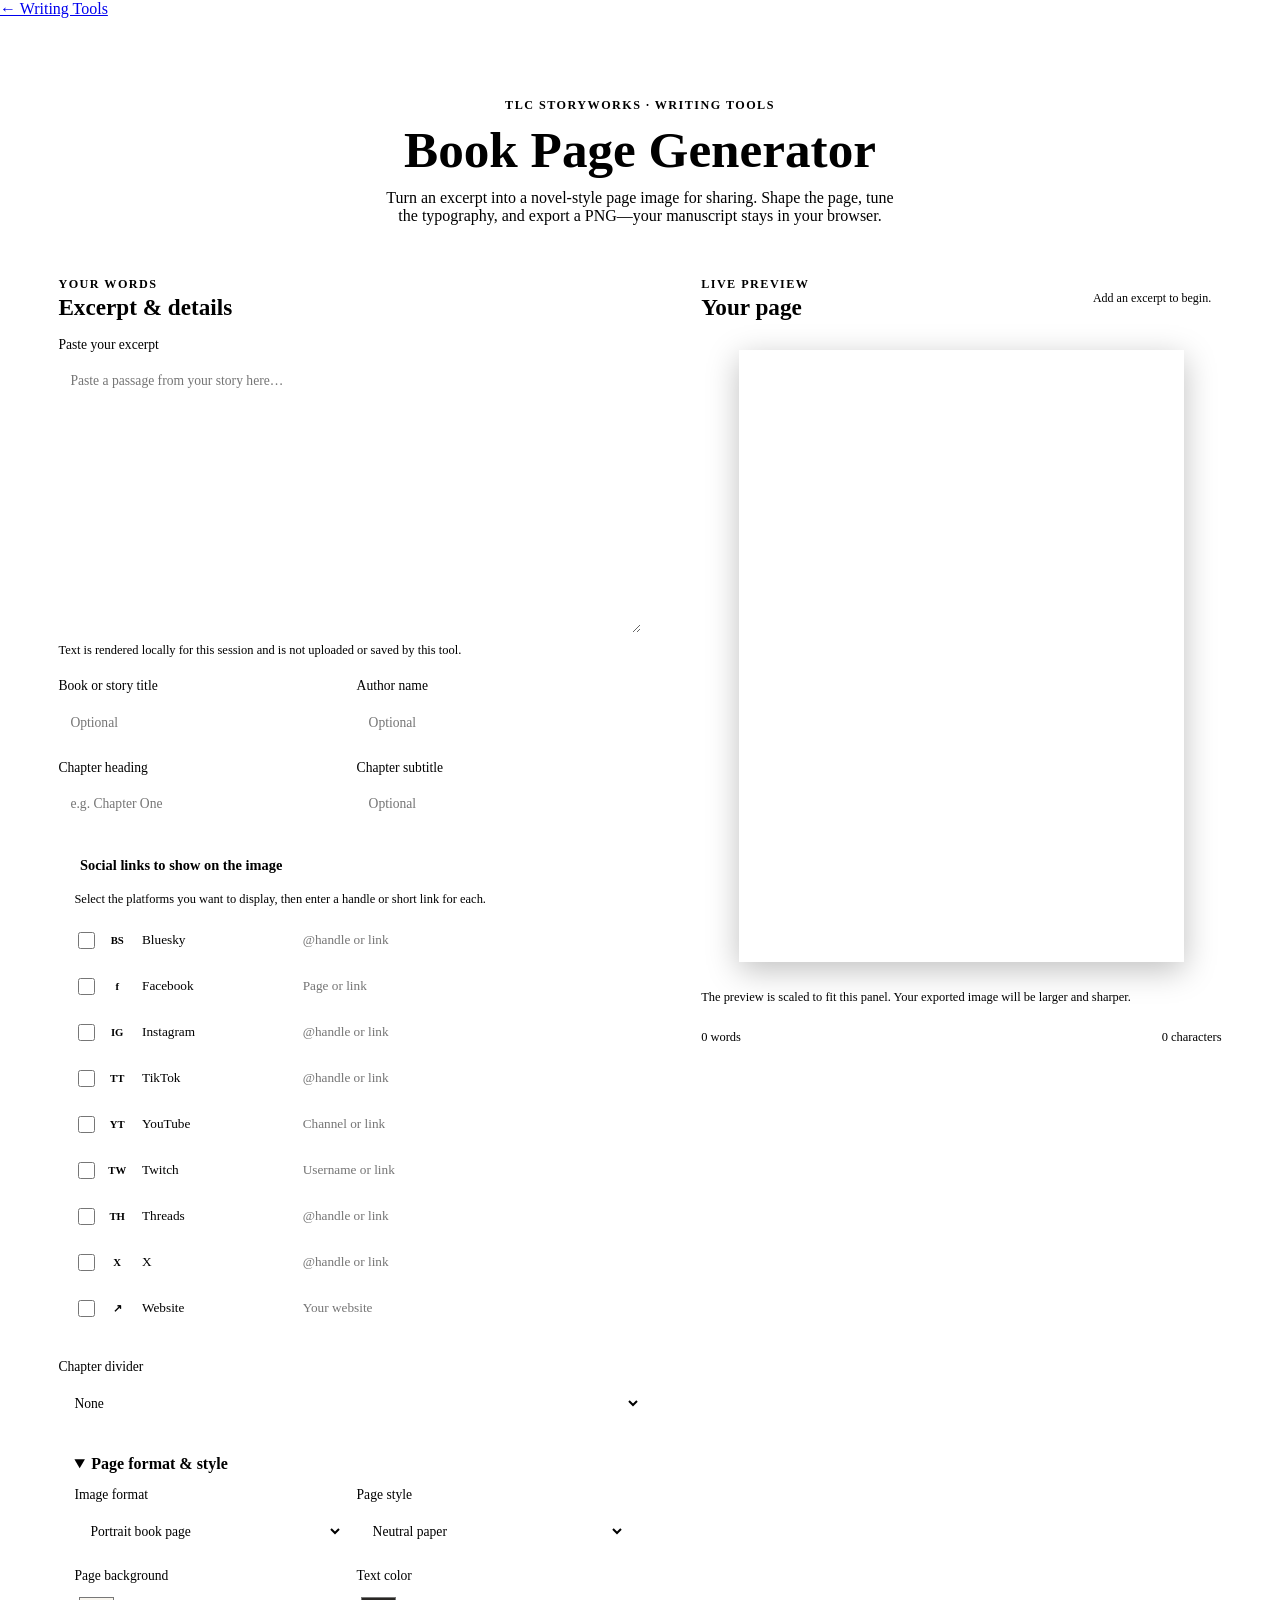
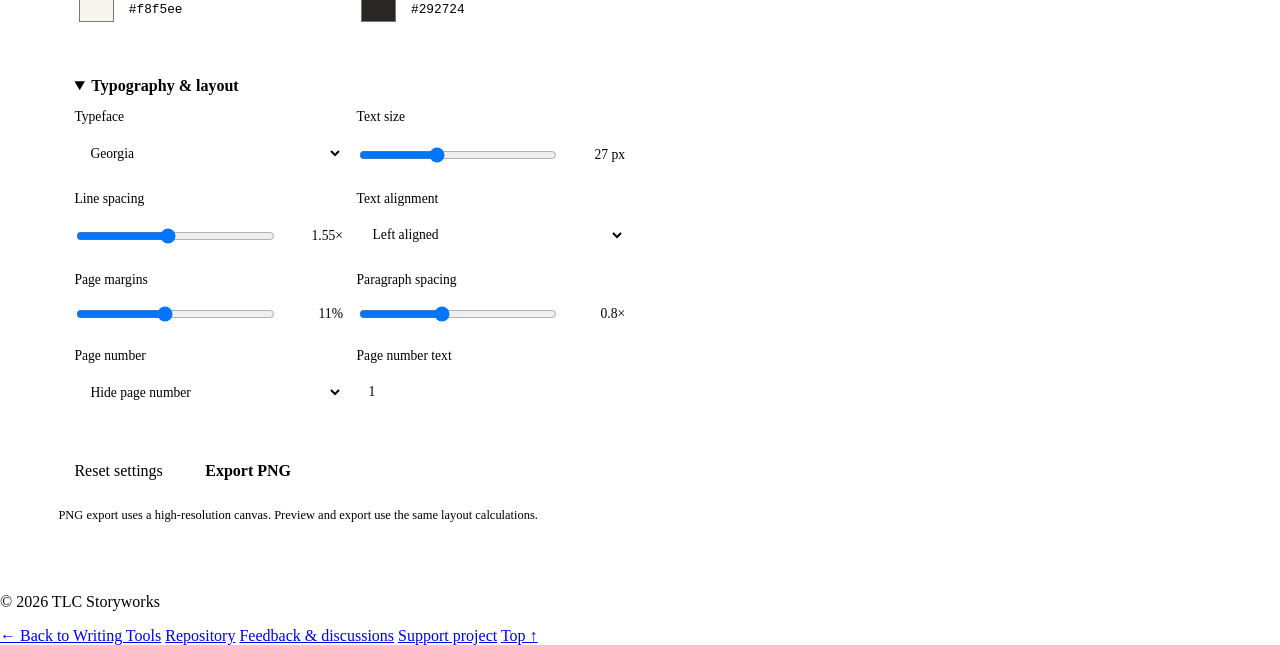
==== book-page/index.html @ 2dcfe4fa "Remove redundant running header dropdown" ====
<!doctype html>
<html lang="en">
<head>
  <meta charset="utf-8">
  <meta name="viewport" content="width=device-width, initial-scale=1">
  <meta name="description" content="Turn a writing excerpt into a customizable novel-style page image with TLC Storyworks.">
  <title>Book Page Generator · TLC Storyworks</title>
  <link rel="stylesheet" href="style.css?v=20261011-3">
  <link rel="stylesheet" href="../theme.css">
  <link rel="stylesheet" href="../links.css">
</head>
<body data-tool="book-page">
  <a class="back-link" href="../">← Writing Tools</a>
  <main class="generator-shell" id="top">
    <header class="page-hero">
      <p class="eyebrow">TLC Storyworks · Writing Tools</p>
      <h1>Book Page Generator</h1>
      <p class="lede">Turn an excerpt into a novel-style page image for sharing. Shape the page, tune the typography, and export a PNG—your manuscript stays in your browser.</p>
    </header>

    <div class="workspace">
      <section class="editor-panel" aria-labelledby="excerpt-heading">
        <div class="panel-heading">
          <div><p class="eyebrow">Your words</p><h2 id="excerpt-heading">Excerpt &amp; details</h2></div>
        </div>
        <label class="field">Paste your excerpt
          <textarea id="excerpt" rows="12" placeholder="Paste a passage from your story here…" spellcheck="true"></textarea>
        </label>
        <p class="field-help">Text is rendered locally for this session and is not uploaded or saved by this tool.</p>
        <div class="field-grid">
          <label class="field">Book or story title <input id="book-title" type="text" maxlength="100" placeholder="Optional"></label>
          <label class="field">Author name <input id="author" type="text" maxlength="100" placeholder="Optional"></label>
          <label class="field">Chapter heading <input id="chapter" type="text" maxlength="100" placeholder="e.g. Chapter One"></label>
          <label class="field">Chapter subtitle <input id="subtitle" type="text" maxlength="120" placeholder="Optional"></label>
        </div>
        <fieldset class="social-settings">
          <legend>Social links to show on the image</legend>
          <p class="field-help">Select the platforms you want to display, then enter a handle or short link for each.</p>
          <div class="social-fields">
            <label class="social-field"><input type="checkbox" id="social-bluesky"><span class="social-mark">BS</span><span>Bluesky</span><input id="social-bluesky-value" type="text" maxlength="80" placeholder="@handle or link"></label>
            <label class="social-field"><input type="checkbox" id="social-facebook"><span class="social-mark">f</span><span>Facebook</span><input id="social-facebook-value" type="text" maxlength="80" placeholder="Page or link"></label>
            <label class="social-field"><input type="checkbox" id="social-instagram"><span class="social-mark">IG</span><span>Instagram</span><input id="social-instagram-value" type="text" maxlength="80" placeholder="@handle or link"></label>
            <label class="social-field"><input type="checkbox" id="social-tiktok"><span class="social-mark">TT</span><span>TikTok</span><input id="social-tiktok-value" type="text" maxlength="80" placeholder="@handle or link"></label>
            <label class="social-field"><input type="checkbox" id="social-youtube"><span class="social-mark">YT</span><span>YouTube</span><input id="social-youtube-value" type="text" maxlength="80" placeholder="Channel or link"></label>
            <label class="social-field"><input type="checkbox" id="social-twitch"><span class="social-mark">TW</span><span>Twitch</span><input id="social-twitch-value" type="text" maxlength="80" placeholder="Username or link"></label>
            <label class="social-field"><input type="checkbox" id="social-threads"><span class="social-mark">TH</span><span>Threads</span><input id="social-threads-value" type="text" maxlength="80" placeholder="@handle or link"></label>
            <label class="social-field"><input type="checkbox" id="social-x"><span class="social-mark">X</span><span>X</span><input id="social-x-value" type="text" maxlength="80" placeholder="@handle or link"></label>
            <label class="social-field"><input type="checkbox" id="social-website"><span class="social-mark">↗</span><span>Website</span><input id="social-website-value" type="text" maxlength="80" placeholder="Your website"></label>
          </div>
        </fieldset>
        <label class="field">Chapter divider
          <select id="divider">
            <option value="none">None</option>
            <option value="dots">Three dots · • • •</option>
            <option value="asterisks">Asterisks · * * *</option>
            <option value="line">Fine line</option>
            <option value="flourish">Simple flourish · ❦</option>
          </select>
        </label>

        <details class="settings-group" open>
          <summary>Page format &amp; style</summary>
          <div class="settings-content">
            <div class="field-grid">
              <label class="field">Image format
                <select id="format"><option value="portrait">Portrait book page</option><option value="square">Square share card</option></select>
              </label>
              <label class="field">Page style
                <select id="style">
                  <option value="neutral">Neutral paper</option>
                  <option value="classic">Classic paperback</option>
                  <option value="modern">Modern literary</option>
                  <option value="dark">Dark reading</option>
                </select>
              </label>
              <label class="field">Page background <span class="color-field"><input id="paper" type="color" value="#f8f5ee"><output id="paper-value">#f8f5ee</output></span></label>
              <label class="field">Text color <span class="color-field"><input id="ink" type="color" value="#292724"><output id="ink-value">#292724</output></span></label>
            </div>
          </div>
        </details>

        <details class="settings-group" open>
          <summary>Typography &amp; layout</summary>
          <div class="settings-content">
            <div class="field-grid">
              <label class="field">Typeface
                <select id="font">
                  <option value="Georgia">Georgia</option>
                  <option value="Palatino Linotype">Palatino</option>
                  <option value="Baskerville">Baskerville</option>
                  <option value="Times New Roman">Times New Roman</option>
                  <option value="Arial">Sans serif</option>
                </select>
              </label>
              <label class="field">Text size <span class="range-value"><input id="font-size" type="range" min="20" max="38" value="27"><output id="font-size-value">27 px</output></span></label>
              <label class="field">Line spacing <span class="range-value"><input id="line-height" type="range" min="1.25" max="1.9" step="0.05" value="1.55"><output id="line-height-value">1.55×</output></span></label>
              <label class="field">Text alignment
                <select id="align"><option value="left">Left aligned</option><option value="justify">Justified</option></select>
              </label>
              <label class="field">Page margins <span class="range-value"><input id="margin" type="range" min="7" max="16" value="11"><output id="margin-value">11%</output></span></label>
              <label class="field">Paragraph spacing <span class="range-value"><input id="paragraph-space" type="range" min="0.3" max="1.5" step="0.1" value="0.8"><output id="paragraph-space-value">0.8×</output></span></label>
            </div>
            <div class="field-grid">
              <label class="field">Page number
                <select id="page-number"><option value="none">Hide page number</option><option value="center">Bottom center</option><option value="outer">Bottom outer corner</option></select>
              </label>
              <label class="field">Page number text <input id="page-number-text" type="text" maxlength="12" value="1" placeholder="1"></label>
            </div>
          </div>
        </details>
        <div class="editor-actions">
          <button id="reset-settings" type="button" class="secondary">Reset settings</button>
          <button id="download" type="button" class="primary">Export PNG</button>
        </div>
        <p class="export-note">PNG export uses a high-resolution canvas. Preview and export use the same layout calculations.</p>
      </section>

      <section class="preview-panel" aria-labelledby="preview-heading">
        <div class="preview-heading">
          <div><p class="eyebrow">Live preview</p><h2 id="preview-heading">Your page</h2></div>
          <span id="fit-status" class="fit-status" role="status">Add an excerpt to begin.</span>
        </div>
        <div class="canvas-wrap">
          <canvas id="page-canvas" width="1600" height="2200" aria-label="Live preview of your novel-style page"></canvas>
        </div>
        <p id="overflow-message" class="overflow-message" hidden></p>
        <p class="preview-help">The preview is scaled to fit this panel. Your exported image will be larger and sharper.</p>
        <div class="preview-stats"><span id="word-count">0 words</span><span id="character-count">0 characters</span></div>
      </section>
    </div>
  </main>
  <footer class="site-footer">
    <p class="copyright">© 2026 TLC Storyworks</p>
    <nav class="footer-links" aria-label="TLC Storyworks links">
      <a href="../">← Back to Writing Tools</a>
      <a href="https://github.com/tlcstoryworks/writer-tools">Repository</a>
      <a href="https://github.com/tlcstoryworks/writer-tools/discussions">Feedback &amp; discussions</a>
      <a href="https://github.com/sponsors/tlcstoryworks">Support project</a>
      <a href="#top">Top ↑</a>
    </nav>
  </footer>
  <script src="../theme.js"></script>
  <script src="app.js?v=20261011-3"></script>
</body>
</html>
---- book-page/style.css ----
:root { --link-shell-width: 1200px; }
* { box-sizing: border-box; }
body { margin:0; min-height:100vh; background:var(--theme-bg); color:var(--theme-text); }
.generator-shell { width:min(1400px,94vw); margin:0 auto; padding:5rem 0 2rem; }
.page-hero { max-width:780px; margin:0 auto 2rem; text-align:center; }
.page-hero h1 { margin:.45rem 0 .6rem; font-size:clamp(2rem,5vw,3.2rem); }
.page-hero .lede { color:var(--theme-muted); margin:0 auto; max-width:65ch; }
.workspace { display:grid; grid-template-columns:minmax(0,1fr) minmax(300px,.9fr); gap:1.25rem; align-items:start; }
.editor-panel,.preview-panel { min-width:0; border:1px solid var(--theme-border); border-radius:20px; background:var(--theme-panel); padding:1.25rem; }
.panel-heading,.preview-heading { display:flex; justify-content:space-between; align-items:flex-start; gap:1rem; margin-bottom:1rem; }
.panel-heading h2,.preview-heading h2 { margin:.15rem 0 0; font-size:1.45rem; }
.eyebrow { margin:0; color:var(--theme-accent-strong); font-size:.76rem; font-weight:750; letter-spacing:.12em; text-transform:uppercase; }
.field { display:grid; gap:.4rem; min-width:0; margin:0 0 .95rem; color:var(--theme-muted); font-size:.85rem; }
input,textarea,select,button { font:inherit; }
input:not([type=color]):not([type=range]),textarea,select { width:100%; min-height:44px; border:1px solid var(--theme-border); border-radius:9px; padding:.65rem .75rem; color:var(--theme-text); background:var(--theme-bg); }
textarea { resize:vertical; min-height:220px; line-height:1.55; }
input[type=range] { width:100%; accent-color:var(--theme-accent); }
.field-grid { display:grid; grid-template-columns:repeat(2,minmax(0,1fr)); gap:0 .85rem; }
.field-help,.export-note,.preview-help { color:var(--theme-muted); font-size:.78rem; line-height:1.5; }
.field-help { margin:-.45rem 0 1.15rem; }
.color-field,.range-value { display:flex; align-items:center; gap:.65rem; min-height:38px; }
.color-field input[type=color] { width:44px; height:38px; flex:0 0 auto; border:1px solid var(--theme-border); border-radius:8px; background:var(--theme-bg); padding:.15rem; }
.color-field output { color:var(--theme-text); font-family:ui-monospace,monospace; font-size:.8rem; }
.range-value input { flex:1; min-width:0; }
.range-value output { min-width:3.5rem; color:var(--theme-text); font-variant-numeric:tabular-nums; text-align:right; }
.settings-group { border:1px solid var(--theme-border); border-radius:12px; margin:1rem 0; }
.settings-group summary { padding:.85rem 1rem; cursor:pointer; font-weight:700; }
.settings-content { padding:0 1rem .25rem; }
.editor-actions { display:flex; gap:.65rem; flex-wrap:wrap; margin-top:1rem; }
button { min-height:44px; border:1px solid var(--theme-border); border-radius:999px; padding:.65rem 1rem; color:var(--theme-text); background:var(--theme-panel-hover); cursor:pointer; }
button:hover { filter:brightness(1.08); }
button.primary { background:var(--theme-accent); border-color:transparent; color:var(--theme-panel); font-weight:750; }
button.secondary { background:transparent; }
button:disabled { opacity:.45; cursor:not-allowed; }
.export-note { margin:.8rem 0 0; }
.preview-panel { position:sticky; top:1rem; }
.preview-heading { align-items:center; }
.fit-status { max-width:58%; border-radius:999px; padding:.35rem .65rem; color:var(--theme-muted); background:color-mix(in srgb,var(--theme-text) 7%,transparent); font-size:.75rem; text-align:center; }
.fit-status.good { color:#245c3b; background:#d8f1df; }
.fit-status.warning { color:#7d4015; background:#ffebd6; }
.canvas-wrap { display:grid; place-items:center; padding:.8rem; border:1px solid var(--theme-border); border-radius:12px; background:color-mix(in srgb,var(--theme-bg) 75%,transparent); min-height:360px; }
#page-canvas { display:block; width:auto; height:auto; max-width:100%; max-height:68vh; object-fit:contain; box-shadow:0 8px 30px rgba(0,0,0,.25); }
.overflow-message { padding:.8rem .9rem; margin:.85rem 0 0; border:1px solid #b76b30; border-radius:10px; color:var(--theme-text); background:color-mix(in srgb,#b76b30 16%,var(--theme-panel)); font-size:.85rem; }
.preview-help { margin:.8rem 0; }
.preview-stats { display:flex; justify-content:space-between; gap:.8rem; border-top:1px solid var(--theme-border); padding-top:.7rem; color:var(--theme-muted); font-size:.78rem; }
button:focus-visible,input:focus-visible,textarea:focus-visible,select:focus-visible,summary:focus-visible,a:focus-visible { outline:2px solid var(--theme-accent-strong); outline-offset:3px; }
@media(max-width:900px) { .workspace { grid-template-columns:1fr; } .preview-panel { position:static; } #page-canvas { max-height:none; max-width:min(100%,560px); } }
@media(max-width:560px) { .generator-shell { width:94vw; padding-top:4.5rem; } .editor-panel,.preview-panel { padding:.9rem; } .field-grid { grid-template-columns:1fr; } .preview-heading { align-items:flex-start; flex-direction:column; } .fit-status { max-width:100%; } .canvas-wrap { min-height:260px; padding:.4rem; } .preview-stats { flex-wrap:wrap; } }
@media(prefers-reduced-motion:reduce) { *,*::before,*::after { scroll-behavior:auto!important; animation-duration:.01ms!important; animation-iteration-count:1!important; transition-duration:.01ms!important; } }
.social-settings { min-width:0; margin:1rem 0; padding:.85rem 1rem 1rem; border:1px solid var(--theme-border); border-radius:12px; }
.social-settings legend { padding:0 .35rem; font-weight:700; font-size:.9rem; }
.social-settings .field-help { margin:.1rem 0 .8rem; }
.social-fields { display:grid; gap:.5rem; }
.social-field { display:grid; grid-template-columns:20px 30px minmax(75px,.6fr) minmax(100px,1.4fr); align-items:center; gap:.55rem; color:var(--theme-text); font-size:.83rem; }
.social-field input[type=checkbox] { width:17px; height:17px; min-height:0; accent-color:var(--theme-accent); }
.social-field input[type=text] { min-height:38px; padding:.45rem .6rem; }
.social-mark { display:grid; place-items:center; width:28px; height:28px; border:1px solid var(--theme-border); border-radius:50%; font-size:.67rem; font-weight:800; }
@media(max-width:560px) { .social-field { grid-template-columns:20px 30px minmax(70px,.7fr) minmax(90px,1.3fr); gap:.35rem; font-size:.76rem; } }
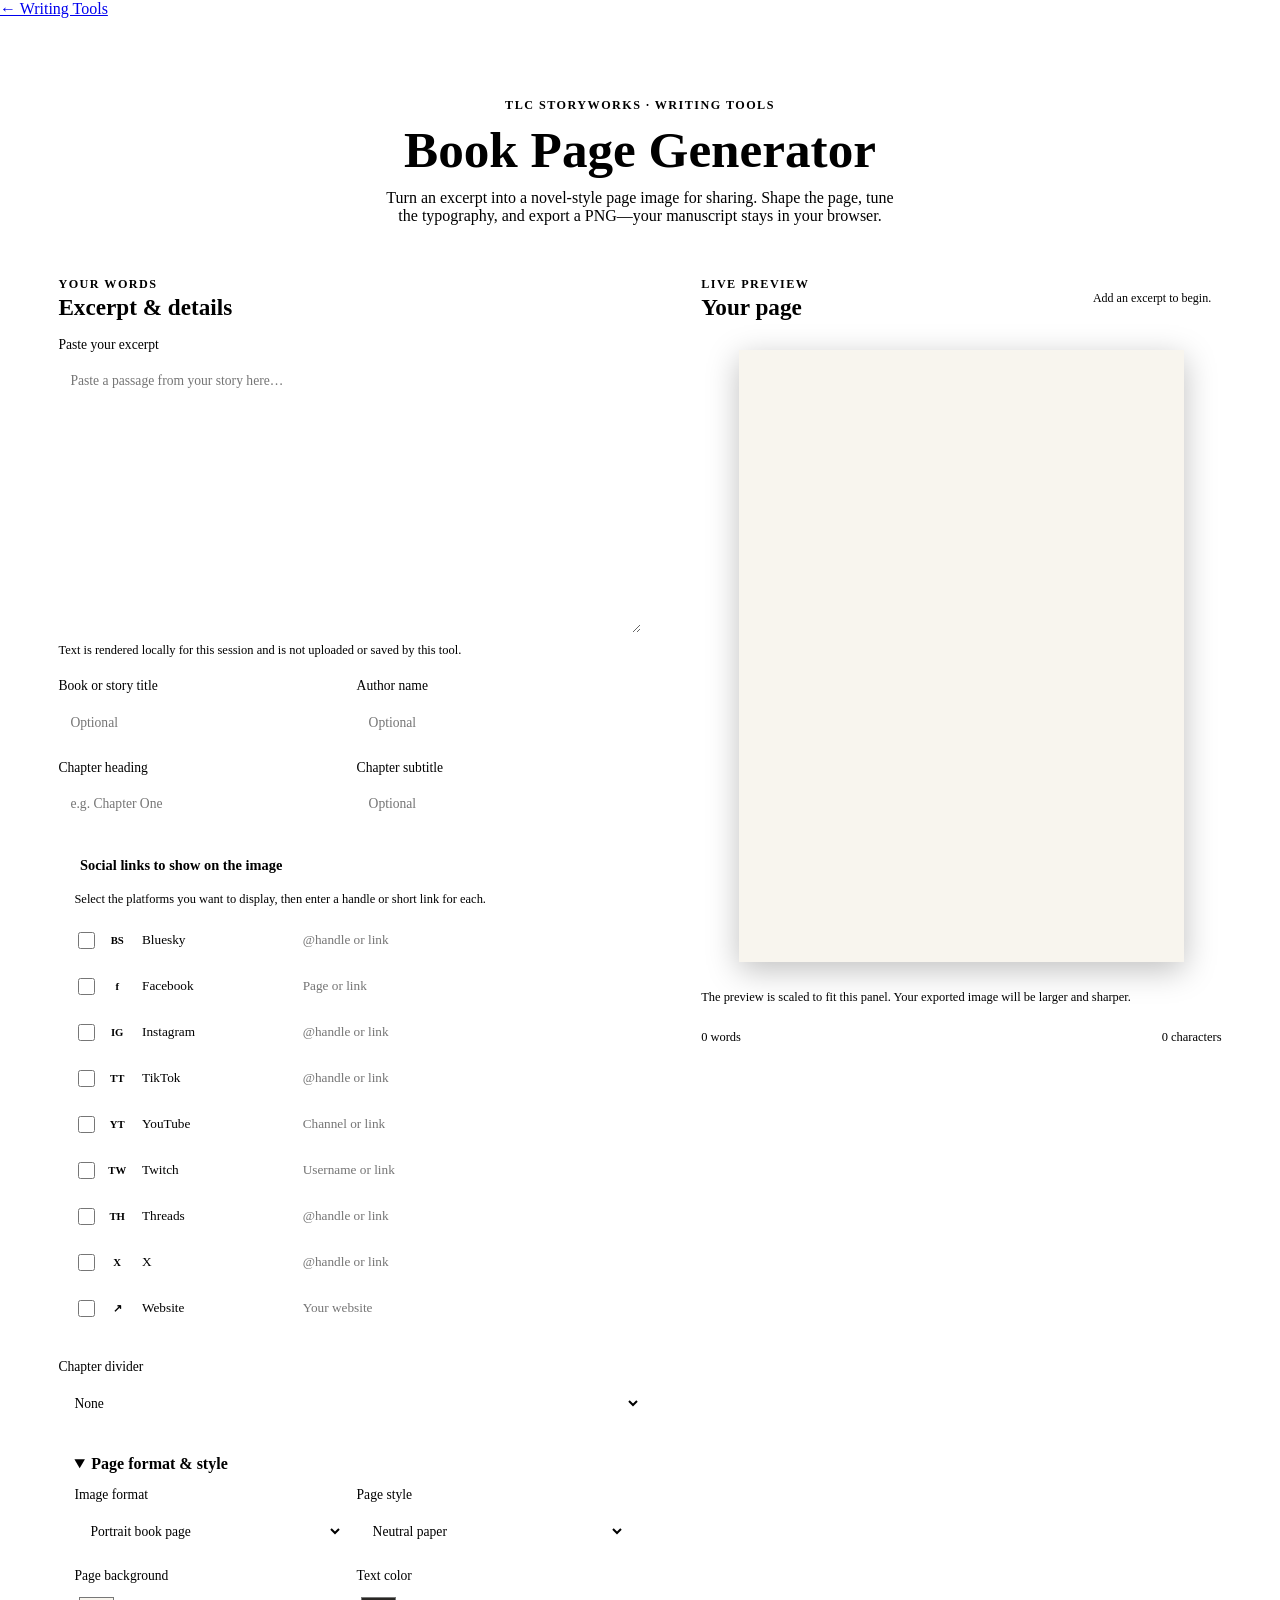
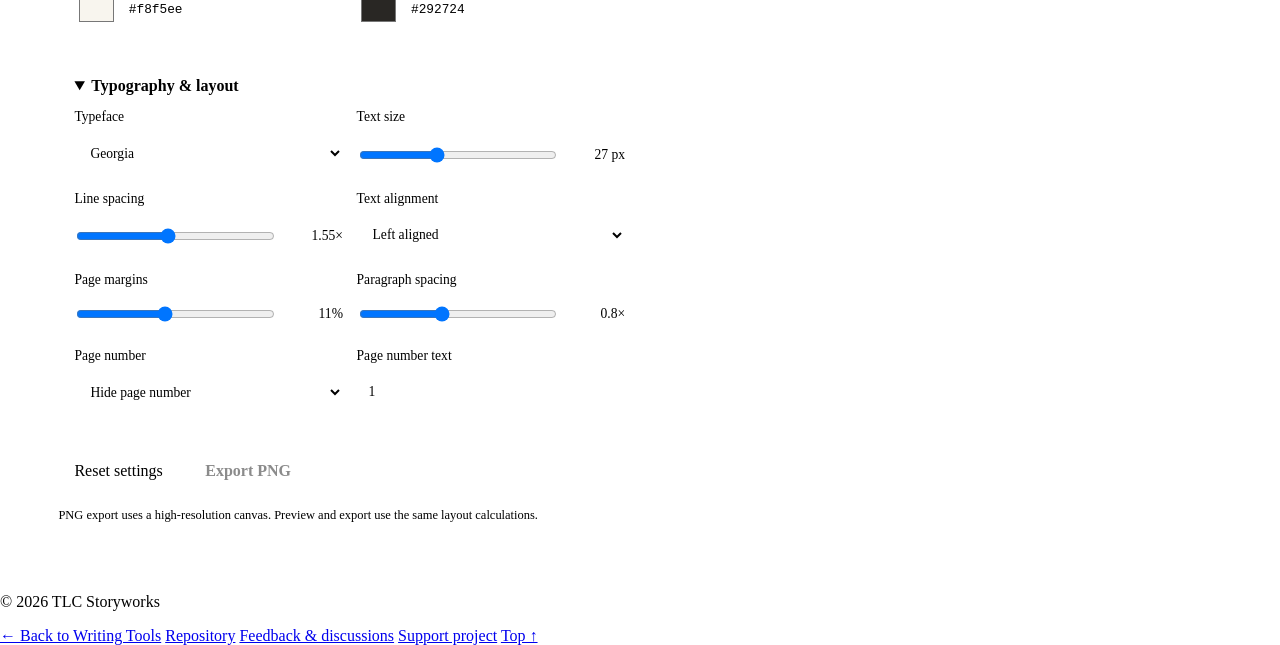
==== commit f2bcf73a: "Refresh generator script after header and text sizing update" ====
--- a/book-page/index.html
+++ b/book-page/index.html
@@ -140,6 +140,6 @@
     </nav>
   </footer>
   <script src="../theme.js"></script>
-  <script src="app.js?v=20261011-3"></script>
+  <script src="app.js?v=20261011-4"></script>
 </body>
 </html>
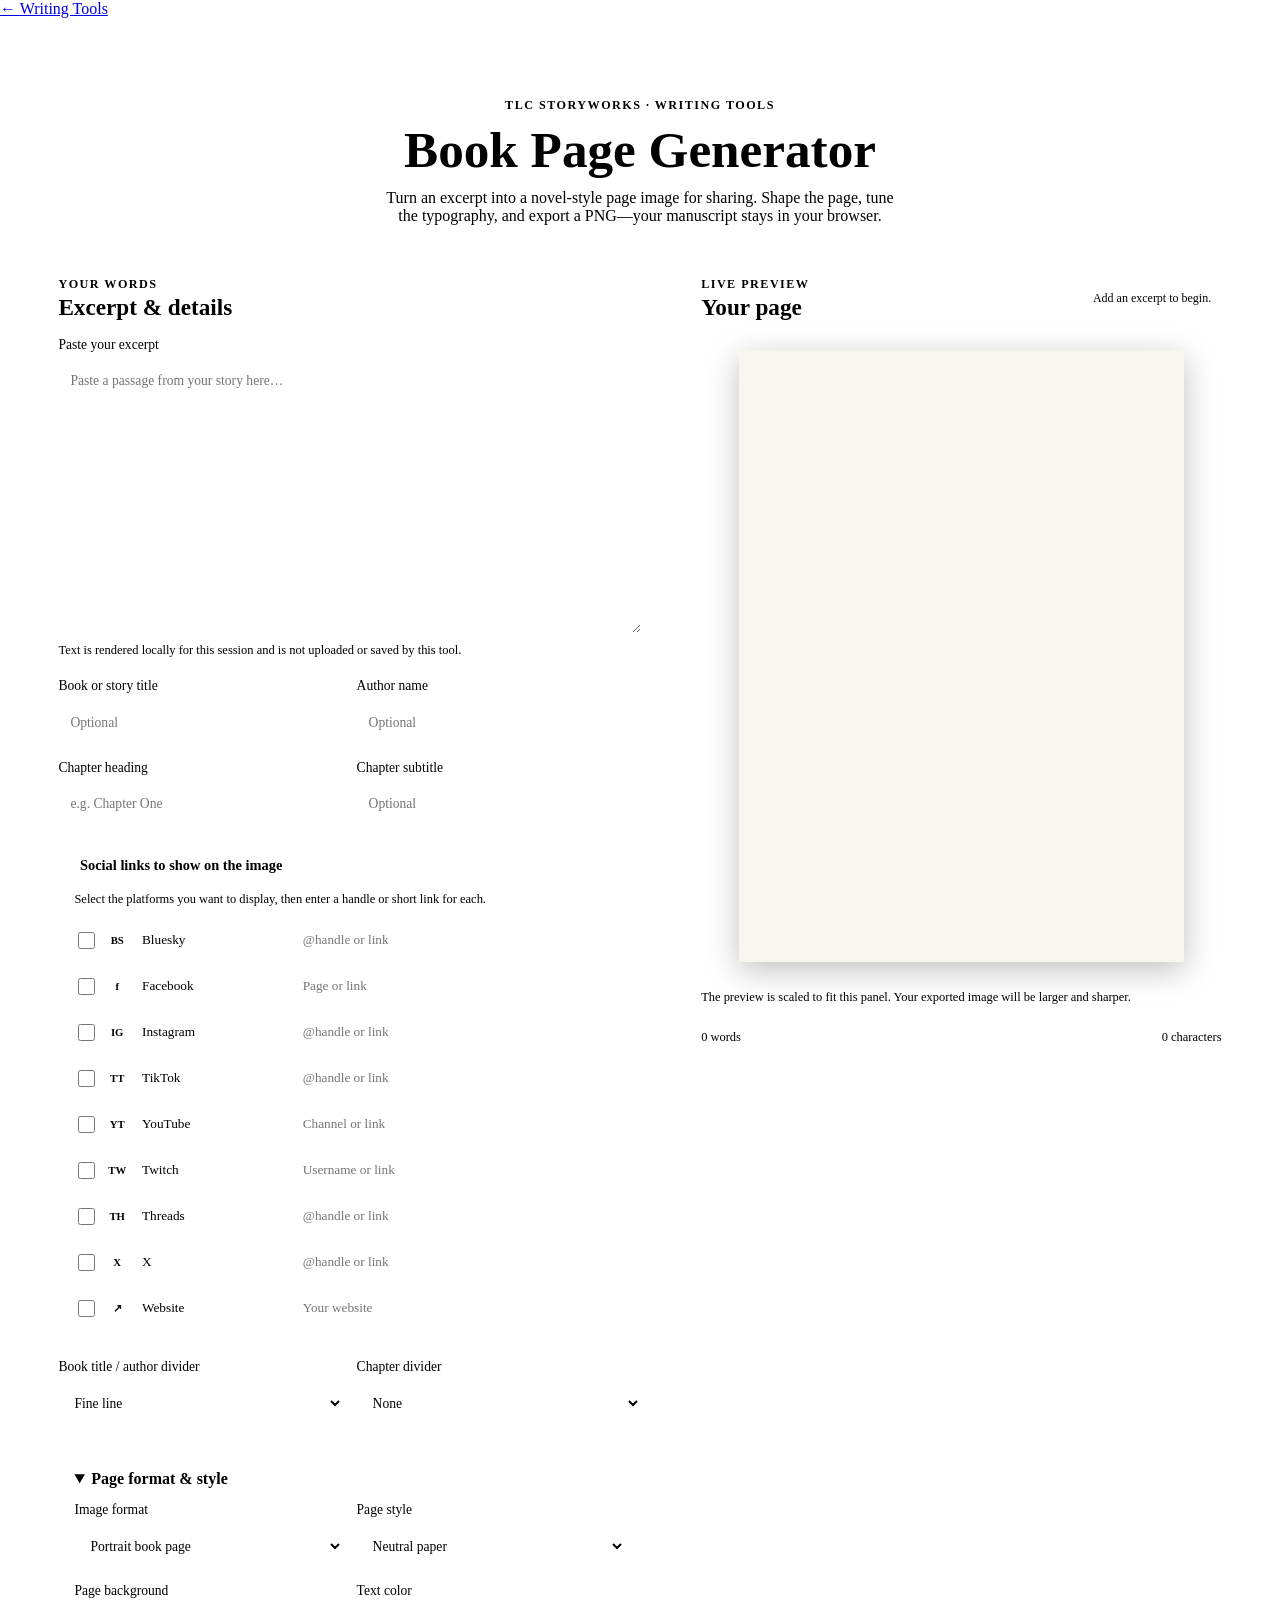
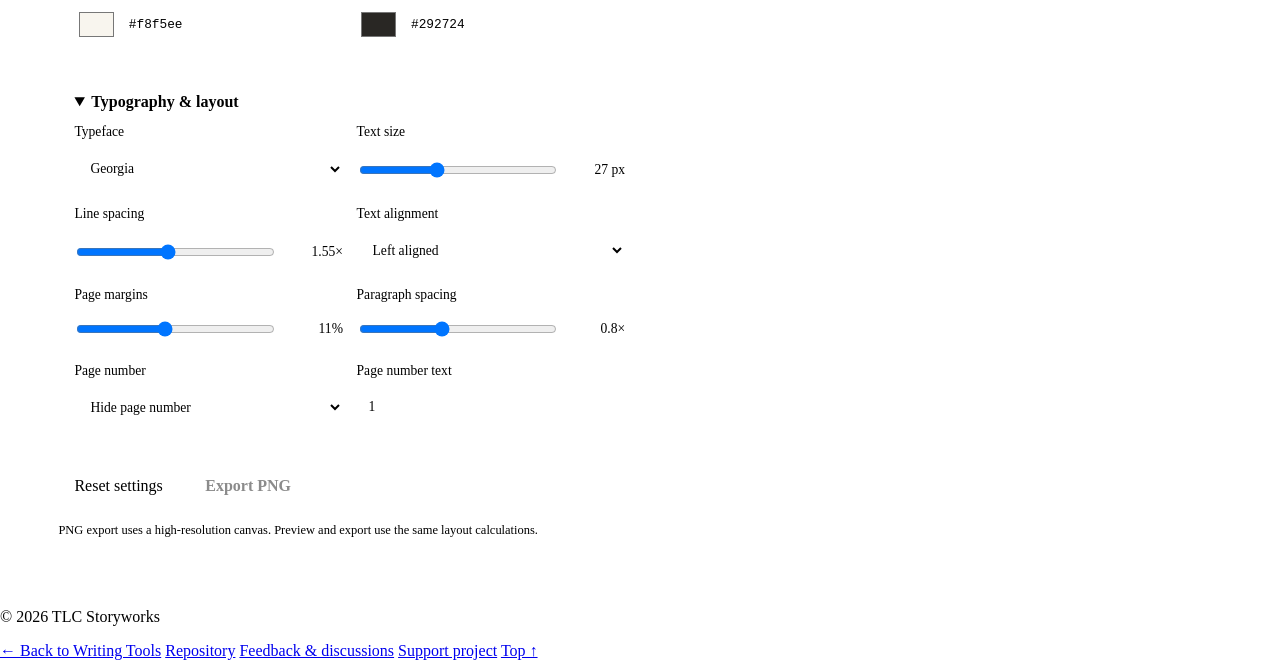
==== commit 3bff295d: "Add book credit divider selector" ====
--- a/book-page/index.html
+++ b/book-page/index.html
@@ -48,15 +48,26 @@
             <label class="social-field"><input type="checkbox" id="social-website"><span class="social-mark">↗</span><span>Website</span><input id="social-website-value" type="text" maxlength="80" placeholder="Your website"></label>
           </div>
         </fieldset>
-        <label class="field">Chapter divider
-          <select id="divider">
-            <option value="none">None</option>
-            <option value="dots">Three dots · • • •</option>
-            <option value="asterisks">Asterisks · * * *</option>
-            <option value="line">Fine line</option>
-            <option value="flourish">Simple flourish · ❦</option>
-          </select>
-        </label>
+        <div class="field-grid">
+          <label class="field">Book title / author divider
+            <select id="credit-divider">
+              <option value="line">Fine line</option>
+              <option value="dots">Three dots · • • •</option>
+              <option value="asterisks">Asterisks · * * *</option>
+              <option value="flourish">Simple flourish · ❦</option>
+              <option value="none">None</option>
+            </select>
+          </label>
+          <label class="field">Chapter divider
+            <select id="divider">
+              <option value="none">None</option>
+              <option value="dots">Three dots · • • •</option>
+              <option value="asterisks">Asterisks · * * *</option>
+              <option value="line">Fine line</option>
+              <option value="flourish">Simple flourish · ❦</option>
+            </select>
+          </label>
+        </div>
 
         <details class="settings-group" open>
           <summary>Page format &amp; style</summary>
@@ -140,6 +151,6 @@
     </nav>
   </footer>
   <script src="../theme.js"></script>
-  <script src="app.js?v=20261011-4"></script>
+  <script src="app.js?v=20261011-6"></script>
 </body>
 </html>
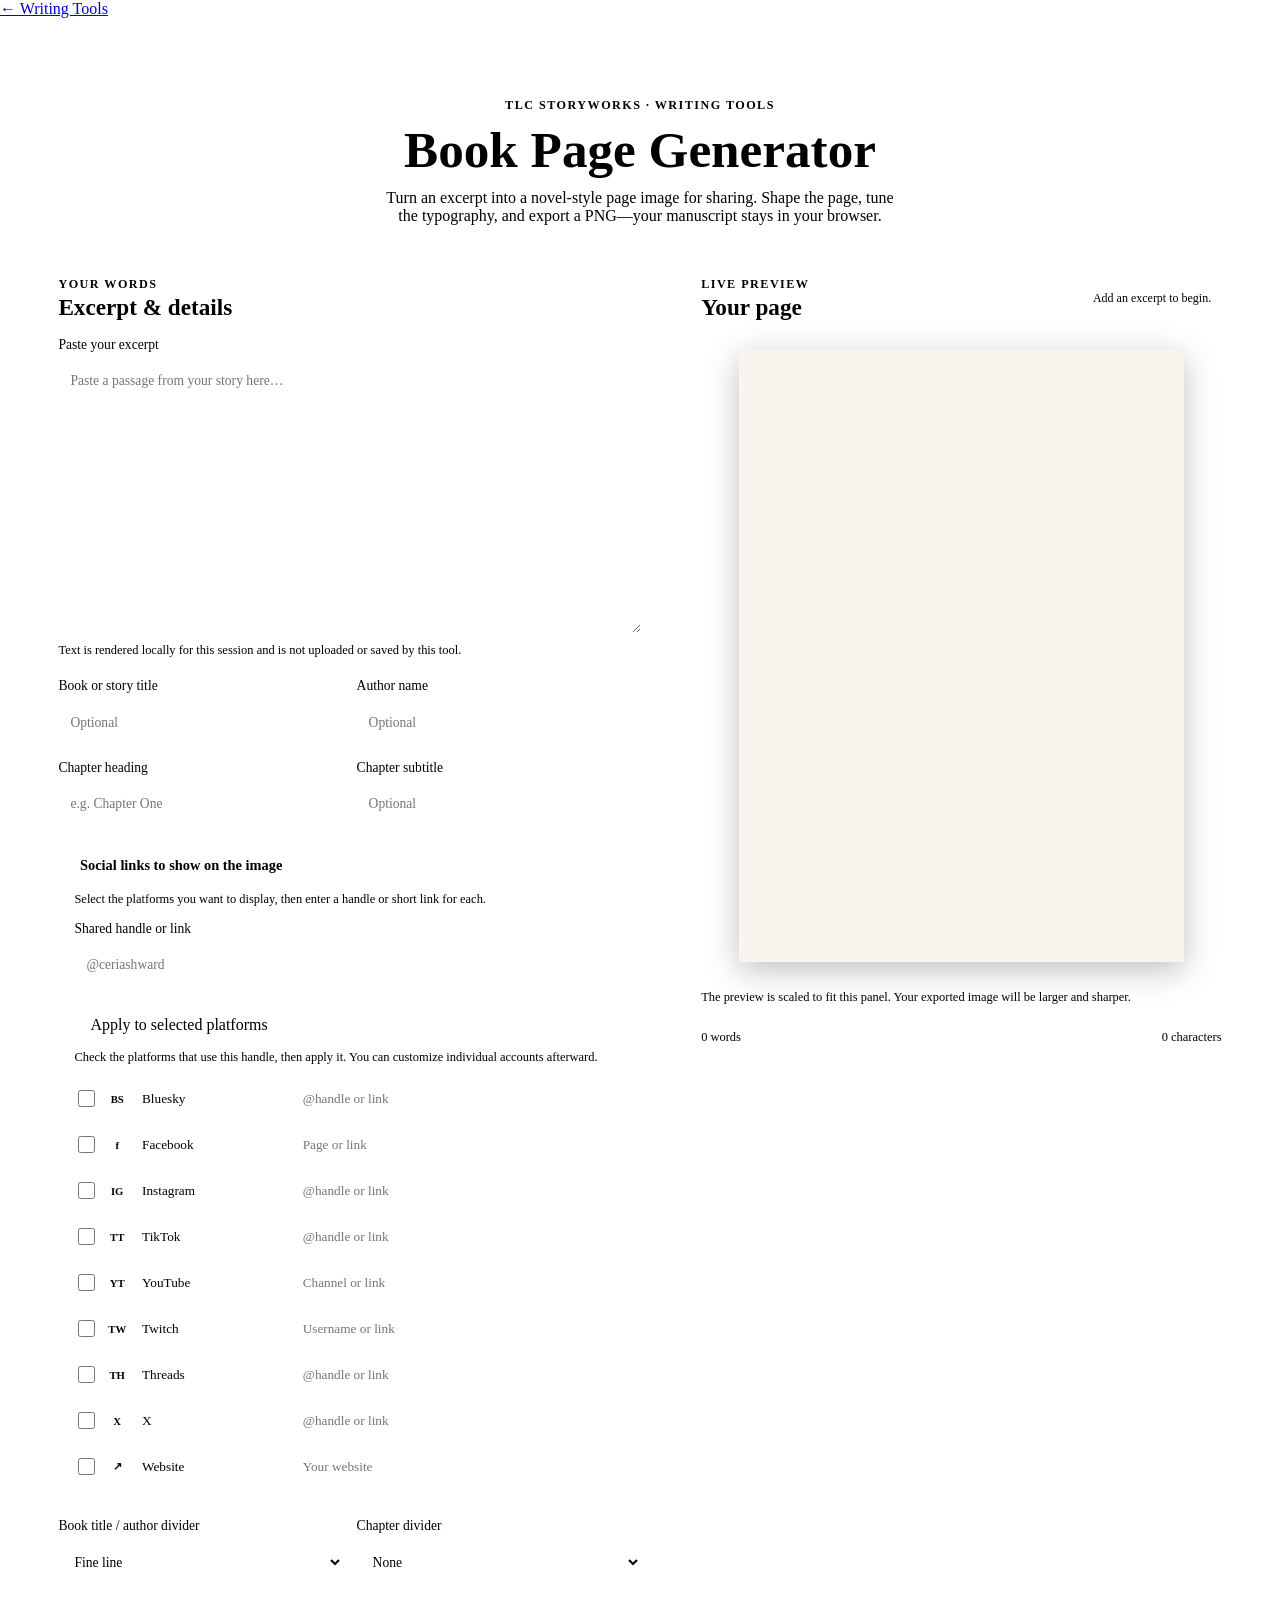
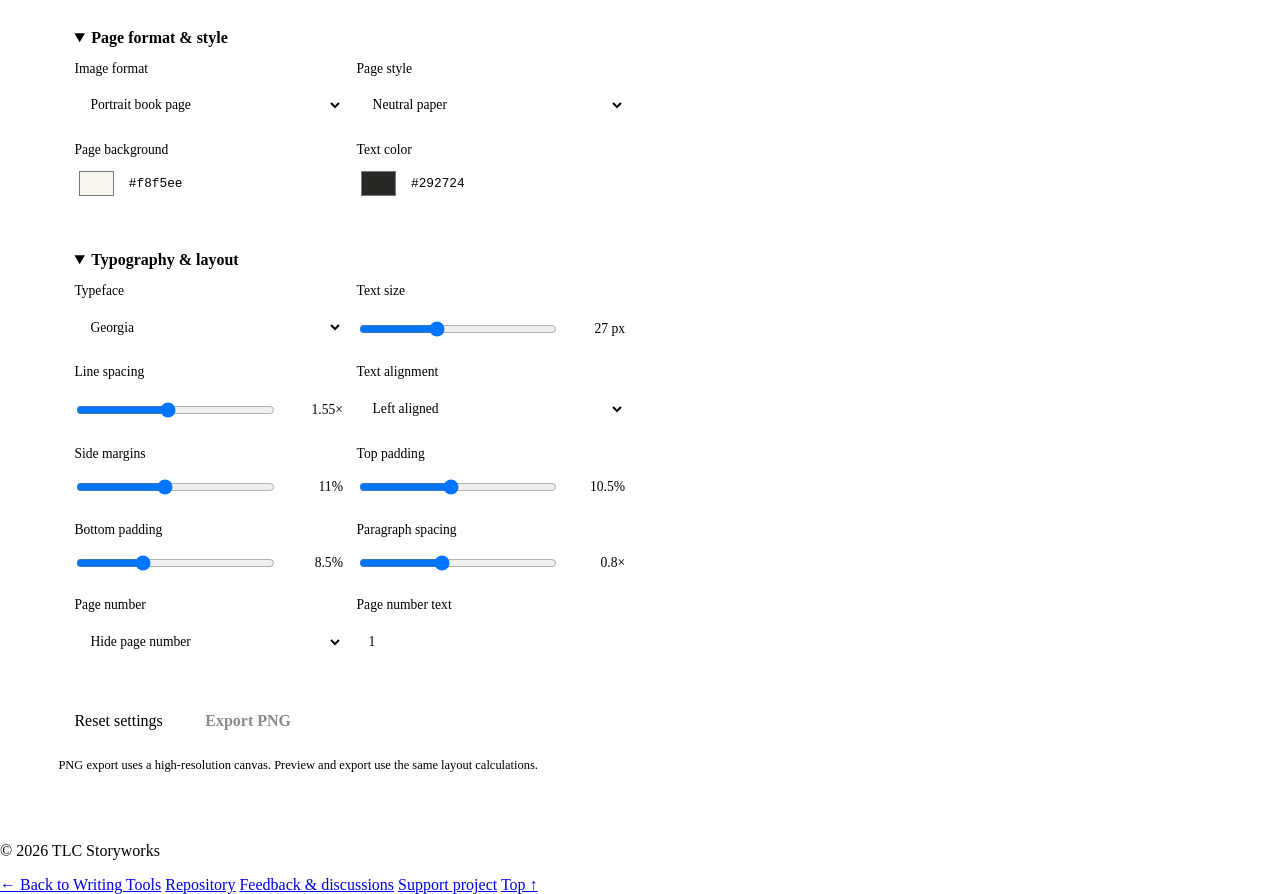
==== commit 3bca4125: "Add vertical padding and shared social handle controls" ====
--- a/book-page/index.html
+++ b/book-page/index.html
@@ -5,7 +5,7 @@
   <meta name="viewport" content="width=device-width, initial-scale=1">
   <meta name="description" content="Turn a writing excerpt into a customizable novel-style page image with TLC Storyworks.">
   <title>Book Page Generator · TLC Storyworks</title>
-  <link rel="stylesheet" href="style.css?v=20261011-3">
+  <link rel="stylesheet" href="style.css?v=20261011-4">
   <link rel="stylesheet" href="../theme.css">
   <link rel="stylesheet" href="../links.css">
 </head>
@@ -36,6 +36,13 @@
         <fieldset class="social-settings">
           <legend>Social links to show on the image</legend>
           <p class="field-help">Select the platforms you want to display, then enter a handle or short link for each.</p>
+          <div class="shared-social-handle">
+            <label class="field">Shared handle or link
+              <input id="shared-handle" type="text" maxlength="80" placeholder="@ceriashward">
+            </label>
+            <button id="apply-shared-handle" type="button" class="secondary">Apply to selected platforms</button>
+            <p id="shared-handle-status" class="field-help" role="status">Check the platforms that use this handle, then apply it. You can customize individual accounts afterward.</p>
+          </div>
           <div class="social-fields">
             <label class="social-field"><input type="checkbox" id="social-bluesky"><span class="social-mark">BS</span><span>Bluesky</span><input id="social-bluesky-value" type="text" maxlength="80" placeholder="@handle or link"></label>
             <label class="social-field"><input type="checkbox" id="social-facebook"><span class="social-mark">f</span><span>Facebook</span><input id="social-facebook-value" type="text" maxlength="80" placeholder="Page or link"></label>
@@ -108,7 +115,9 @@
               <label class="field">Text alignment
                 <select id="align"><option value="left">Left aligned</option><option value="justify">Justified</option></select>
               </label>
-              <label class="field">Page margins <span class="range-value"><input id="margin" type="range" min="7" max="16" value="11"><output id="margin-value">11%</output></span></label>
+              <label class="field">Side margins <span class="range-value"><input id="margin" type="range" min="7" max="16" value="11"><output id="margin-value">11%</output></span></label>
+              <label class="field">Top padding <span class="range-value"><input id="top-padding" type="range" min="4" max="18" step="0.5" value="10.5"><output id="top-padding-value">10.5%</output></span></label>
+              <label class="field">Bottom padding <span class="range-value"><input id="bottom-padding" type="range" min="4" max="18" step="0.5" value="8.5"><output id="bottom-padding-value">8.5%</output></span></label>
               <label class="field">Paragraph spacing <span class="range-value"><input id="paragraph-space" type="range" min="0.3" max="1.5" step="0.1" value="0.8"><output id="paragraph-space-value">0.8×</output></span></label>
             </div>
             <div class="field-grid">
@@ -151,6 +160,6 @@
     </nav>
   </footer>
   <script src="../theme.js"></script>
-  <script src="app.js?v=20261011-6"></script>
+  <script src="app.js?v=20261011-7"></script>
 </body>
 </html>
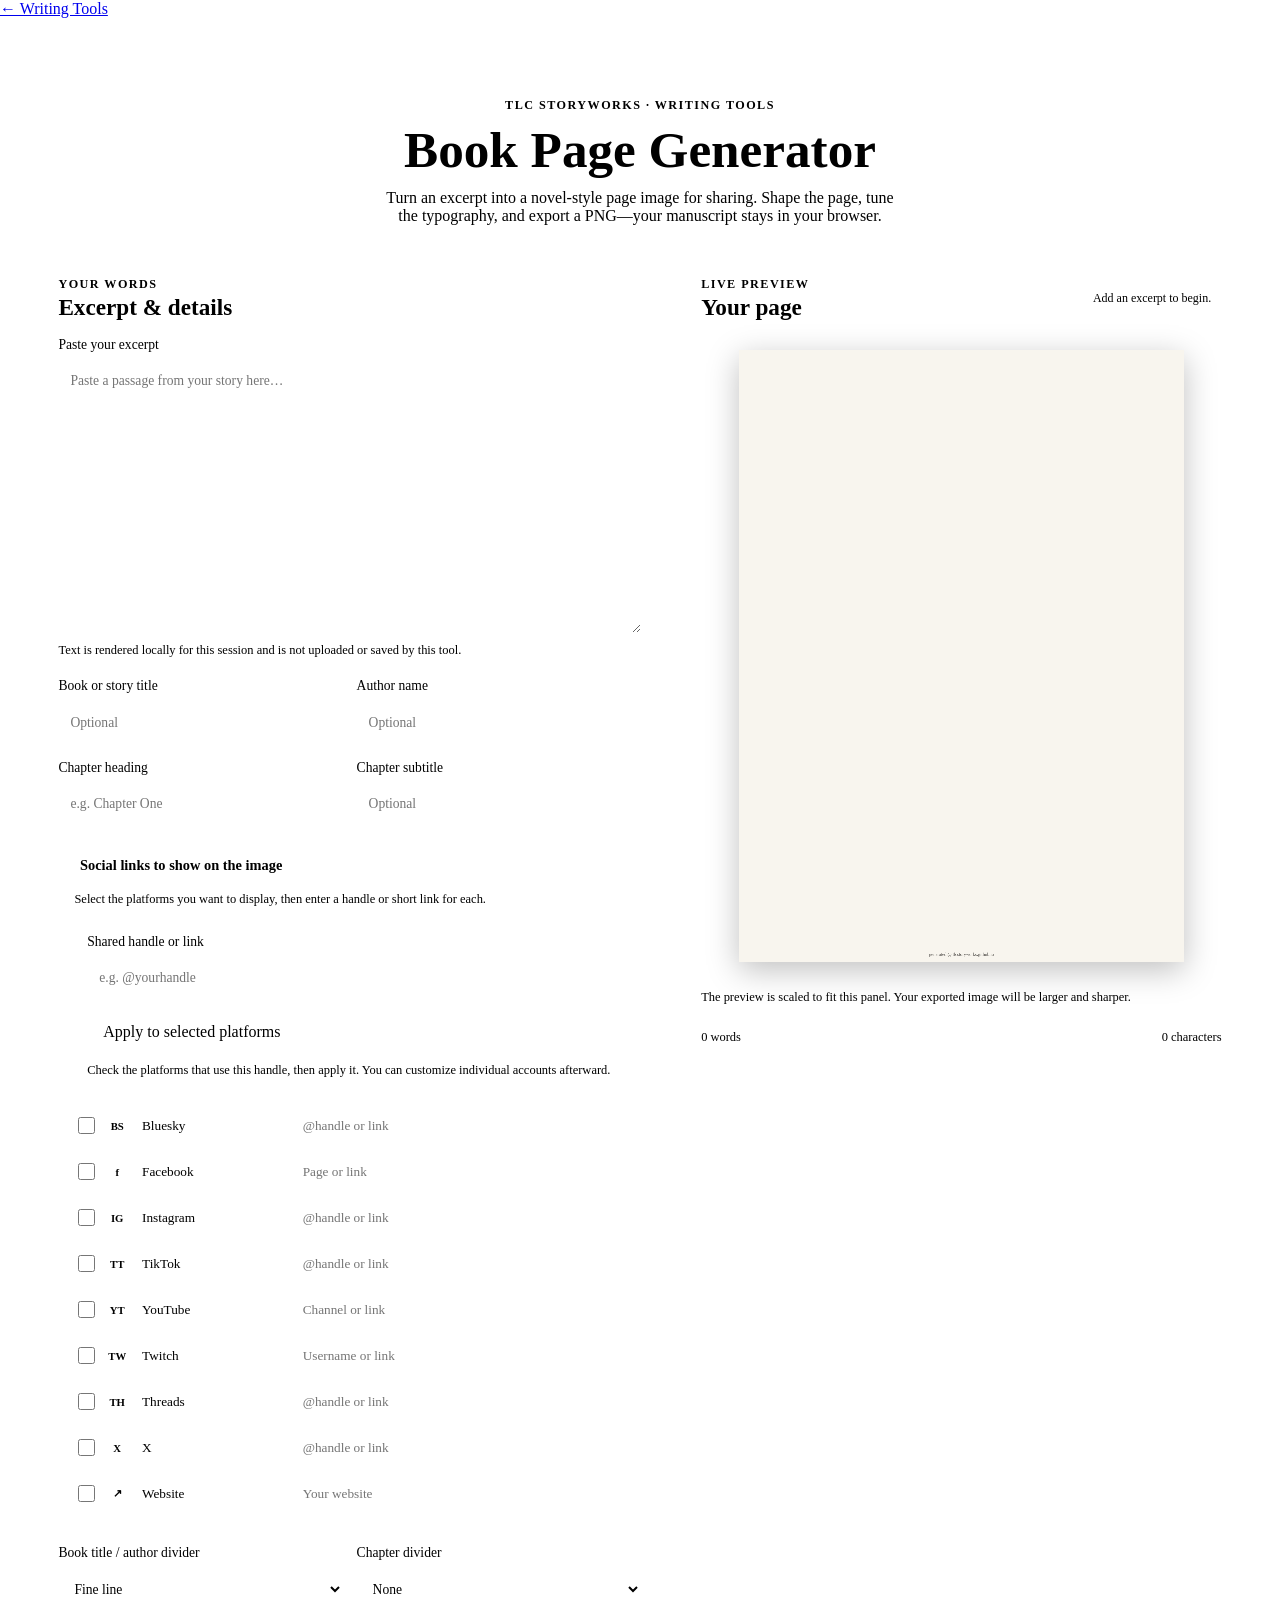
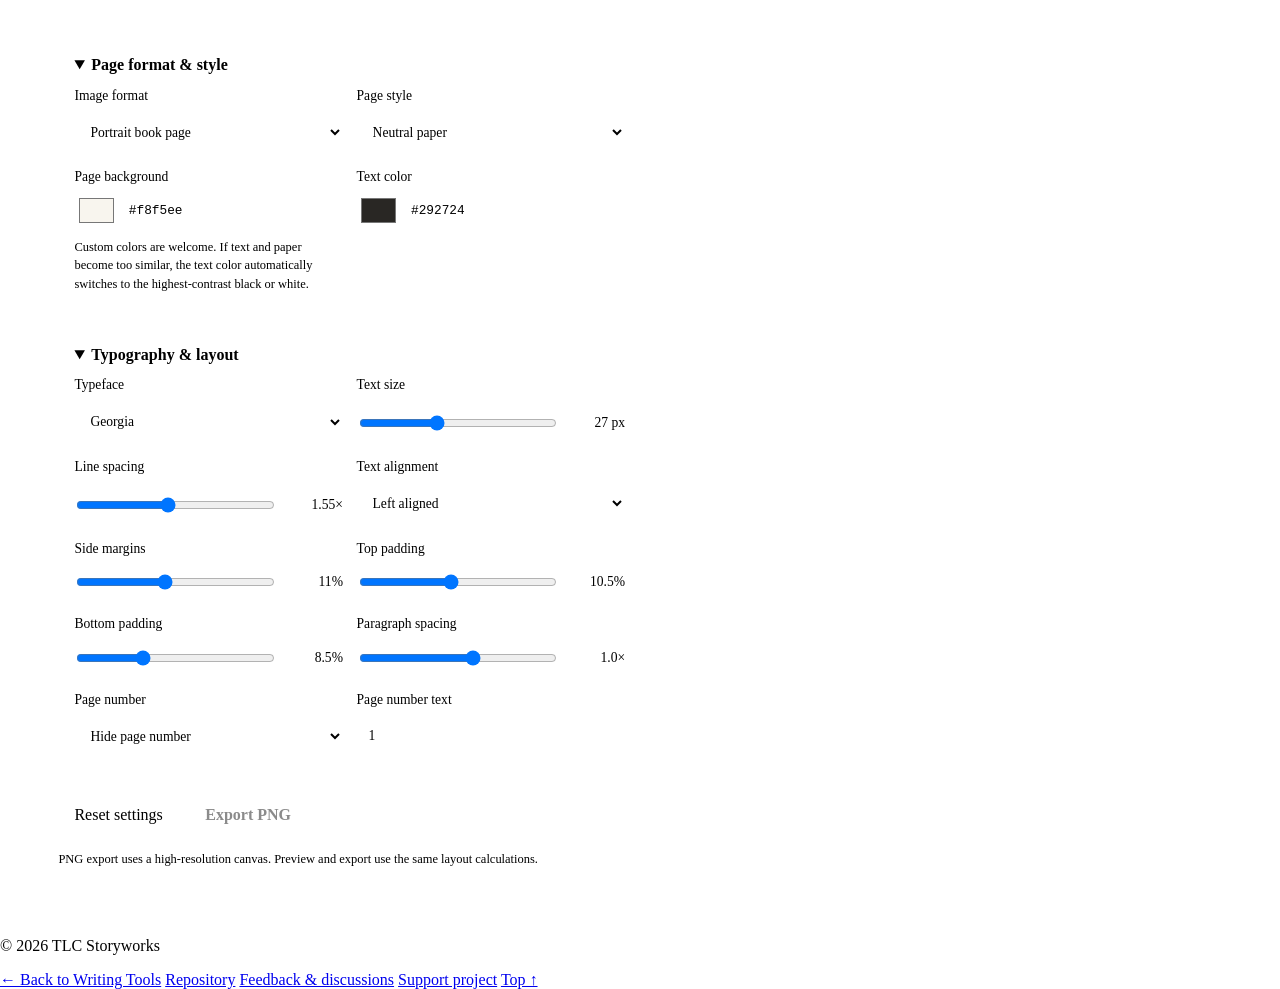
==== commit e0e4ed0a: "Use generic social placeholder and explain color contrast protection" ====
--- a/book-page/index.html
+++ b/book-page/index.html
@@ -5,7 +5,7 @@
   <meta name="viewport" content="width=device-width, initial-scale=1">
   <meta name="description" content="Turn a writing excerpt into a customizable novel-style page image with TLC Storyworks.">
   <title>Book Page Generator · TLC Storyworks</title>
-  <link rel="stylesheet" href="style.css?v=20261011-4">
+  <link rel="stylesheet" href="style.css?v=20261011-5">
   <link rel="stylesheet" href="../theme.css">
   <link rel="stylesheet" href="../links.css">
 </head>
@@ -38,7 +38,7 @@
           <p class="field-help">Select the platforms you want to display, then enter a handle or short link for each.</p>
           <div class="shared-social-handle">
             <label class="field">Shared handle or link
-              <input id="shared-handle" type="text" maxlength="80" placeholder="@ceriashward">
+              <input id="shared-handle" type="text" maxlength="80" placeholder="e.g. @yourhandle">
             </label>
             <button id="apply-shared-handle" type="button" class="secondary">Apply to selected platforms</button>
             <p id="shared-handle-status" class="field-help" role="status">Check the platforms that use this handle, then apply it. You can customize individual accounts afterward.</p>
@@ -93,6 +93,7 @@
               </label>
               <label class="field">Page background <span class="color-field"><input id="paper" type="color" value="#f8f5ee"><output id="paper-value">#f8f5ee</output></span></label>
               <label class="field">Text color <span class="color-field"><input id="ink" type="color" value="#292724"><output id="ink-value">#292724</output></span></label>
+              <p class="field-help color-contrast-help">Custom colors are welcome. If text and paper become too similar, the text color automatically switches to the highest-contrast black or white.</p>
             </div>
           </div>
         </details>
@@ -118,7 +119,7 @@
               <label class="field">Side margins <span class="range-value"><input id="margin" type="range" min="7" max="16" value="11"><output id="margin-value">11%</output></span></label>
               <label class="field">Top padding <span class="range-value"><input id="top-padding" type="range" min="4" max="18" step="0.5" value="10.5"><output id="top-padding-value">10.5%</output></span></label>
               <label class="field">Bottom padding <span class="range-value"><input id="bottom-padding" type="range" min="4" max="18" step="0.5" value="8.5"><output id="bottom-padding-value">8.5%</output></span></label>
-              <label class="field">Paragraph spacing <span class="range-value"><input id="paragraph-space" type="range" min="0.3" max="1.5" step="0.1" value="0.8"><output id="paragraph-space-value">0.8×</output></span></label>
+              <label class="field">Paragraph spacing <span class="range-value"><input id="paragraph-space" type="range" min="0.3" max="1.5" step="0.1" value="1.0"><output id="paragraph-space-value">1.0×</output></span></label>
             </div>
             <div class="field-grid">
               <label class="field">Page number
@@ -160,6 +161,6 @@
     </nav>
   </footer>
   <script src="../theme.js"></script>
-  <script src="app.js?v=20261011-7"></script>
+  <script src="app.js?v=20261011-8"></script>
 </body>
 </html>
--- a/book-page/style.css
+++ b/book-page/style.css
@@ -56,3 +56,8 @@
 .social-field input[type=text] { min-height:38px; padding:.45rem .6rem; }
 .social-mark { display:grid; place-items:center; width:28px; height:28px; border:1px solid var(--theme-border); border-radius:50%; font-size:.67rem; font-weight:800; }
 @media(max-width:560px) { .social-field { grid-template-columns:20px 30px minmax(70px,.7fr) minmax(90px,1.3fr); gap:.35rem; font-size:.76rem; } }
+
+.shared-social-handle { padding:.8rem; margin:0 0 .9rem; border:1px dashed var(--theme-border); border-radius:10px; }
+.shared-social-handle .field { margin-bottom:.6rem; }
+.shared-social-handle button { margin-bottom:.45rem; }
+.shared-social-handle .field-help { margin:0; }
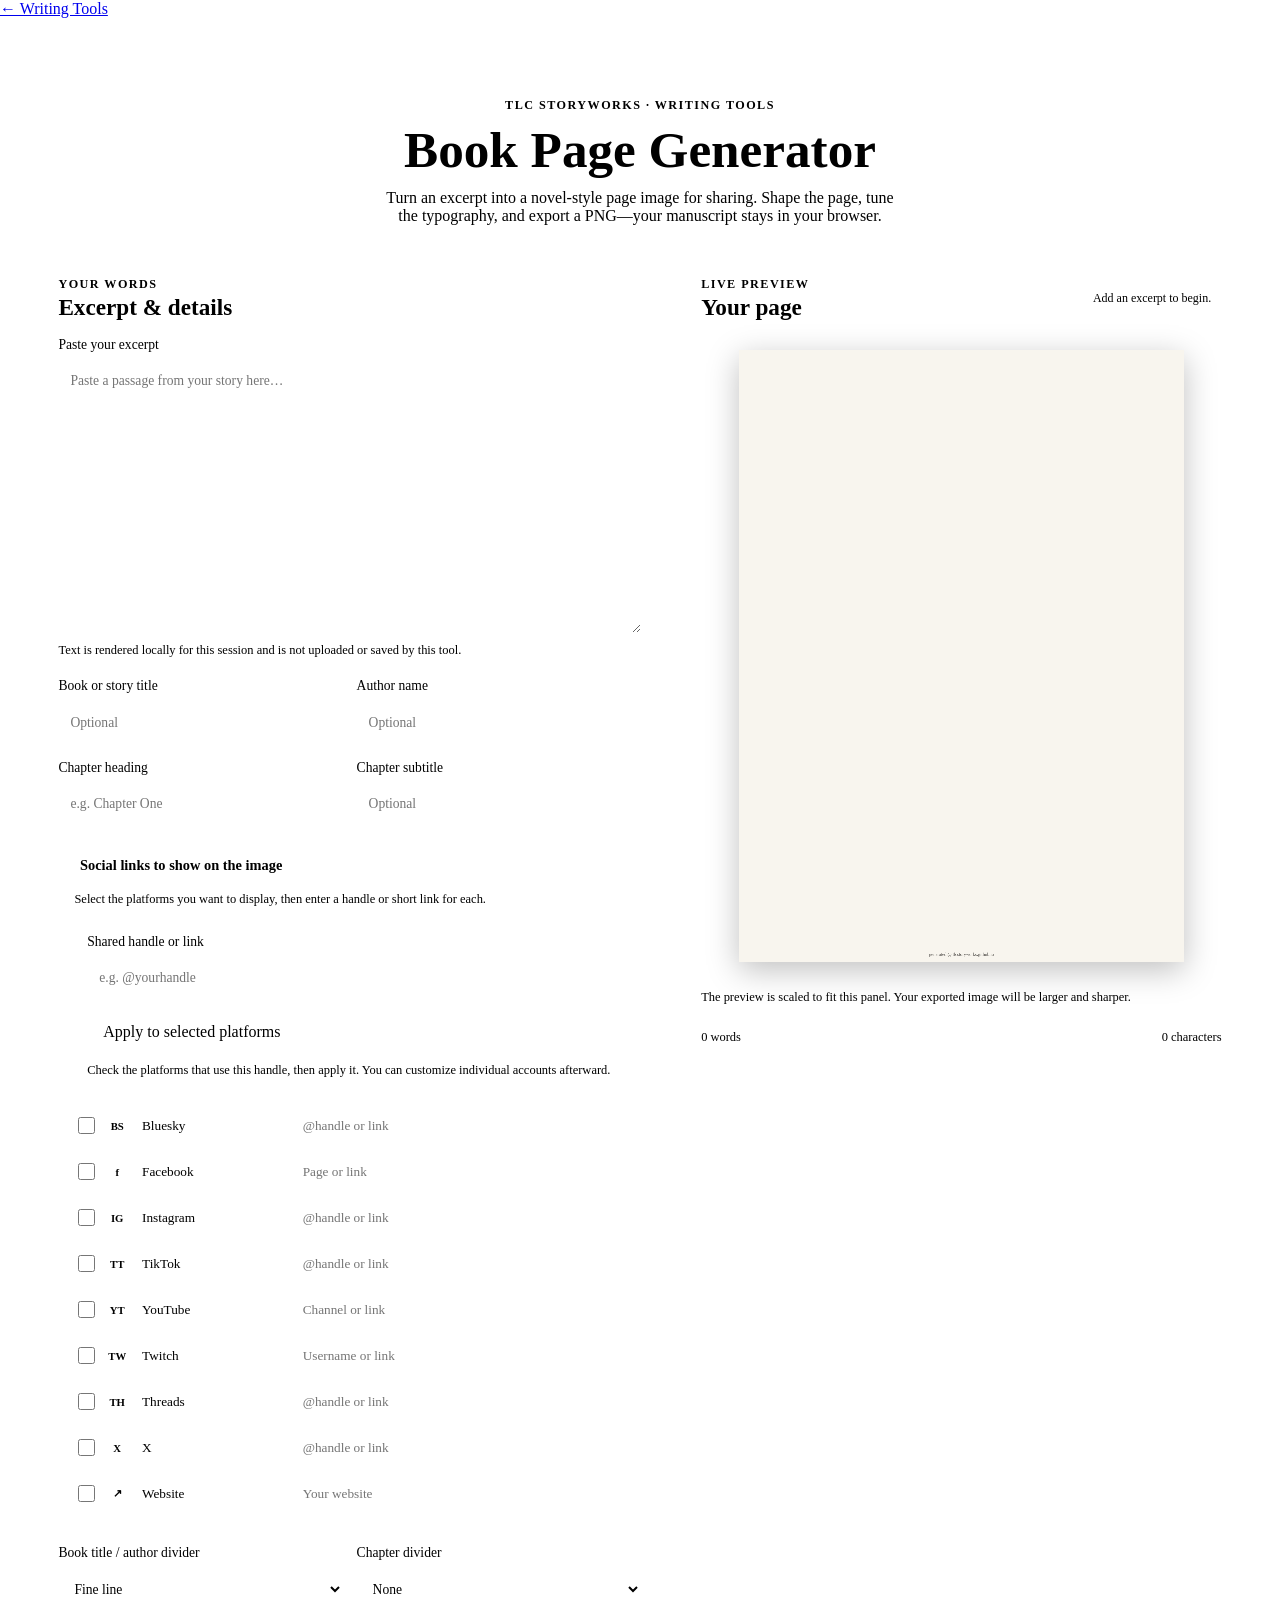
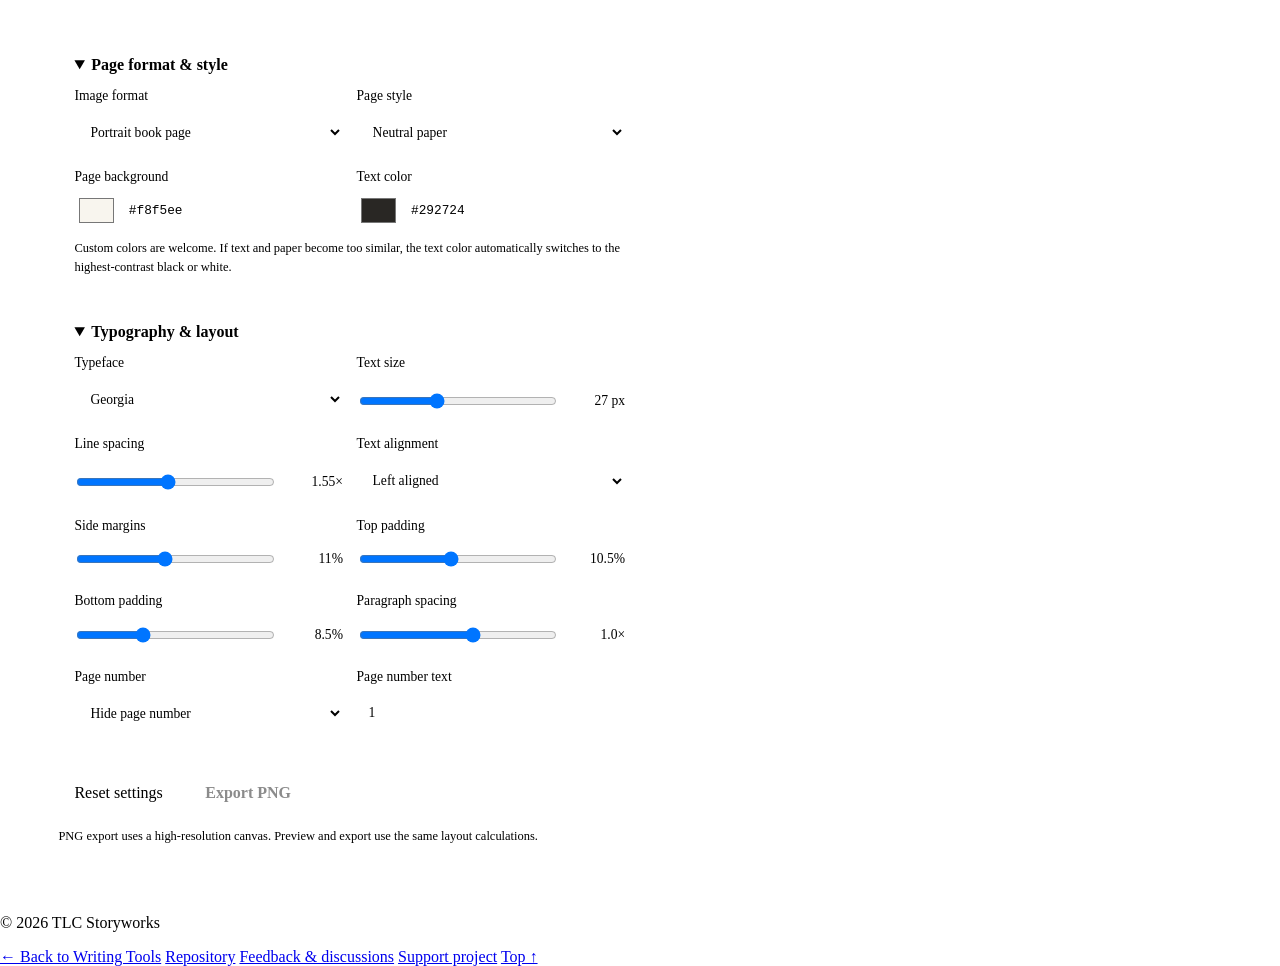
==== commit 0f0effef: "Refresh book page generator script cache" ====
--- a/book-page/index.html
+++ b/book-page/index.html
@@ -161,6 +161,6 @@
     </nav>
   </footer>
   <script src="../theme.js"></script>
-  <script src="app.js?v=20261011-8"></script>
+  <script src="app.js?v=20261011-9"></script>
 </body>
 </html>
--- a/book-page/style.css
+++ b/book-page/style.css
@@ -61,3 +61,5 @@
 .shared-social-handle .field { margin-bottom:.6rem; }
 .shared-social-handle button { margin-bottom:.45rem; }
 .shared-social-handle .field-help { margin:0; }
+
+.color-contrast-help { grid-column:1 / -1; margin:-.35rem 0 .8rem; }
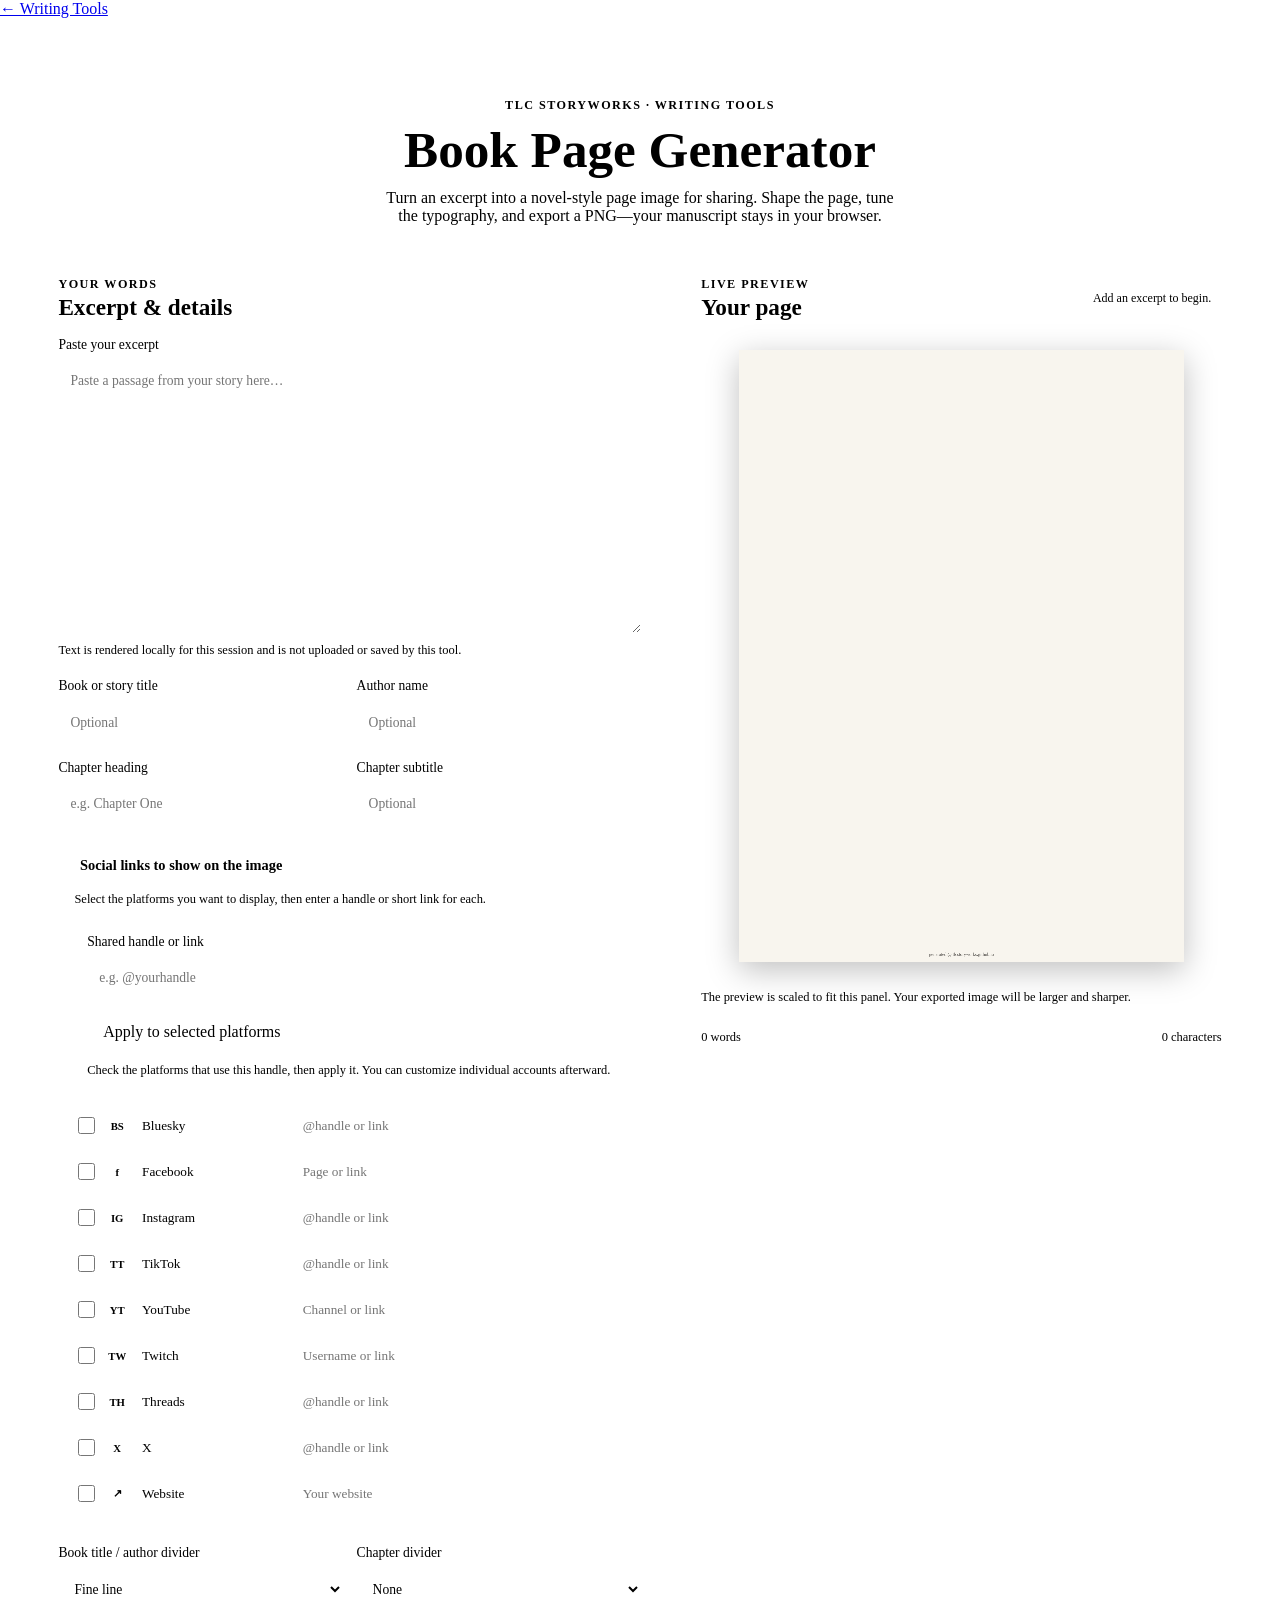
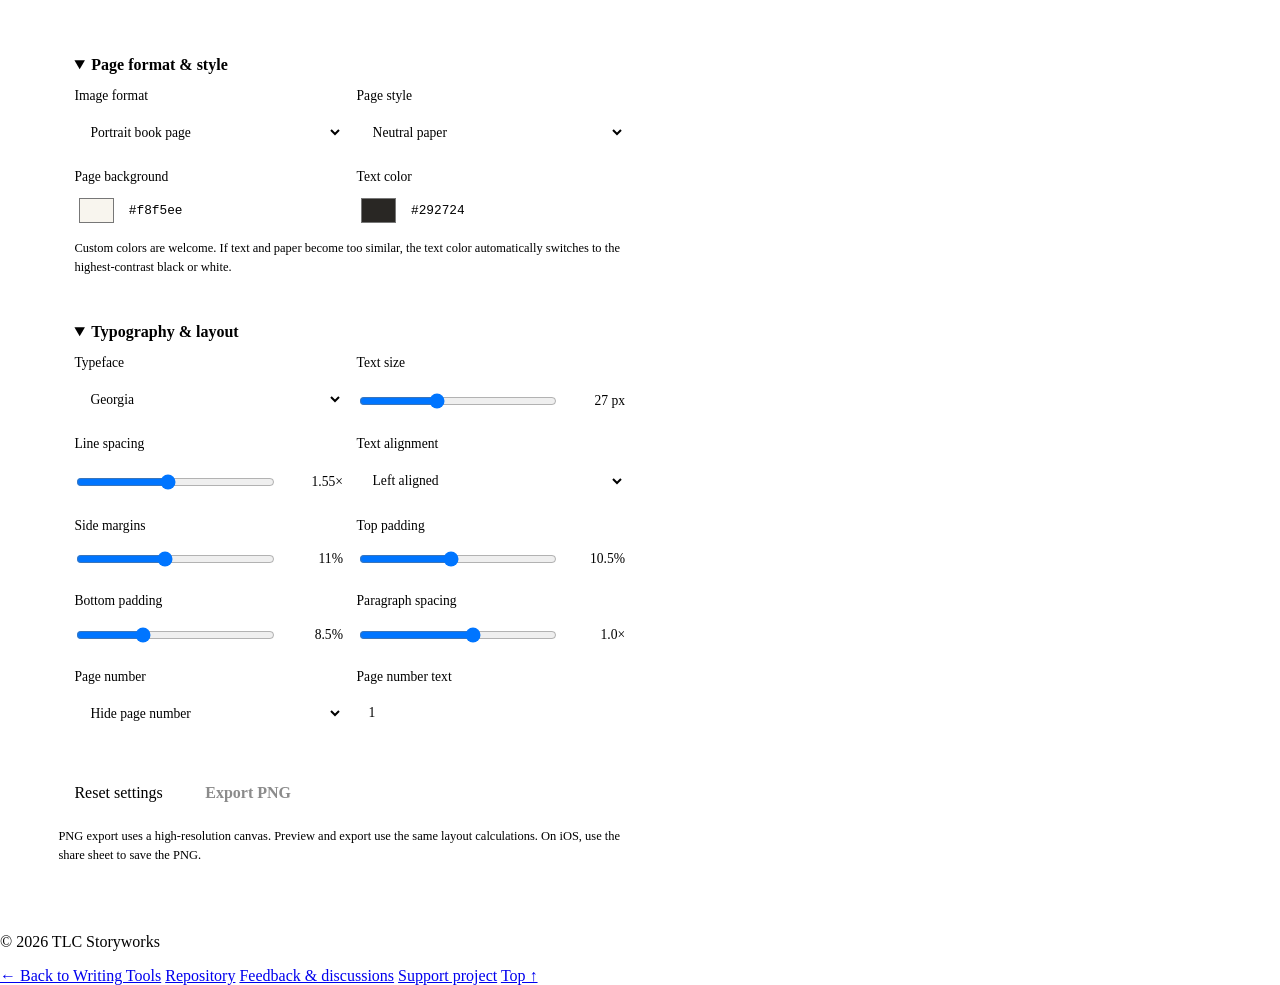
==== commit d5358ec0: "Document iOS PNG export and refresh app cache" ====
--- a/book-page/index.html
+++ b/book-page/index.html
@@ -133,7 +133,7 @@
           <button id="reset-settings" type="button" class="secondary">Reset settings</button>
           <button id="download" type="button" class="primary">Export PNG</button>
         </div>
-        <p class="export-note">PNG export uses a high-resolution canvas. Preview and export use the same layout calculations.</p>
+        <p id="export-status" class="export-note" role="status">PNG export uses a high-resolution canvas. Preview and export use the same layout calculations. On iOS, use the share sheet to save the PNG.</p>
       </section>
 
       <section class="preview-panel" aria-labelledby="preview-heading">
@@ -161,6 +161,6 @@
     </nav>
   </footer>
   <script src="../theme.js"></script>
-  <script src="app.js?v=20261011-9"></script>
+  <script src="app.js?v=20261017-1"></script>
 </body>
 </html>
